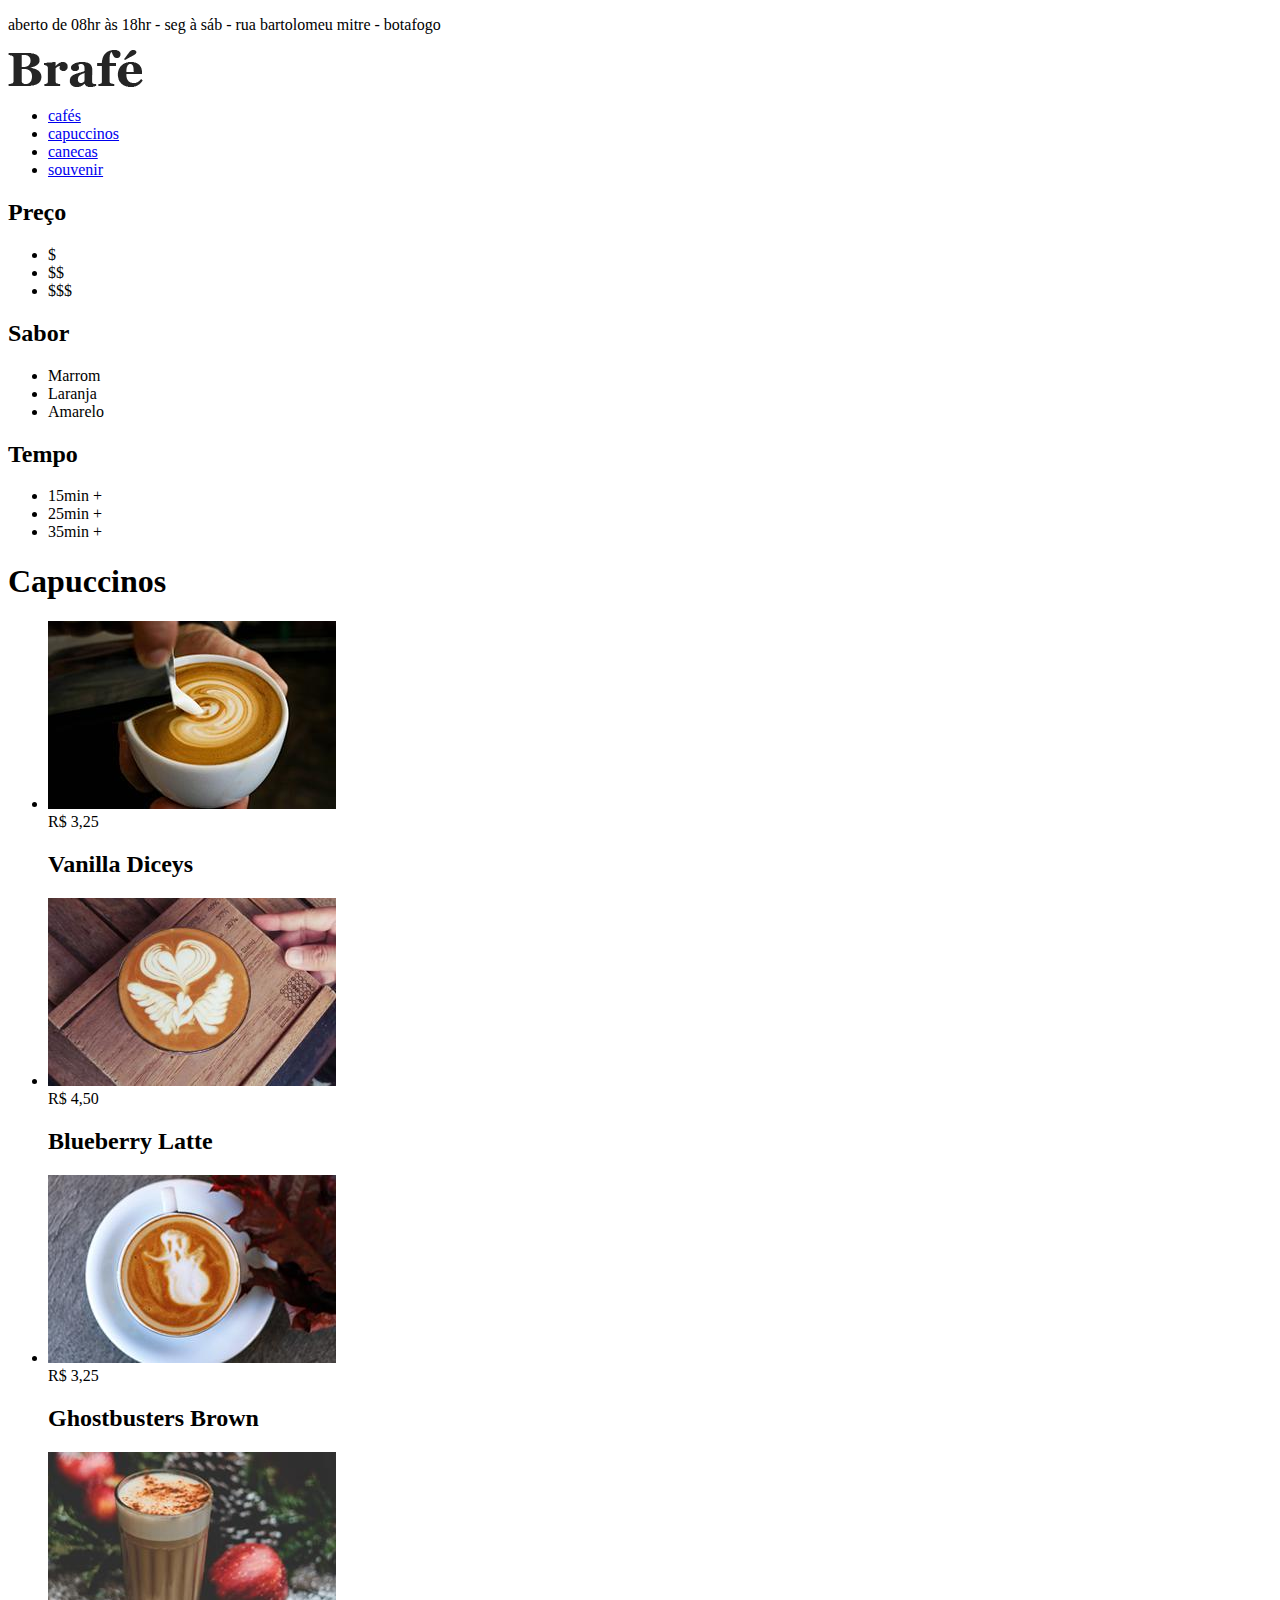
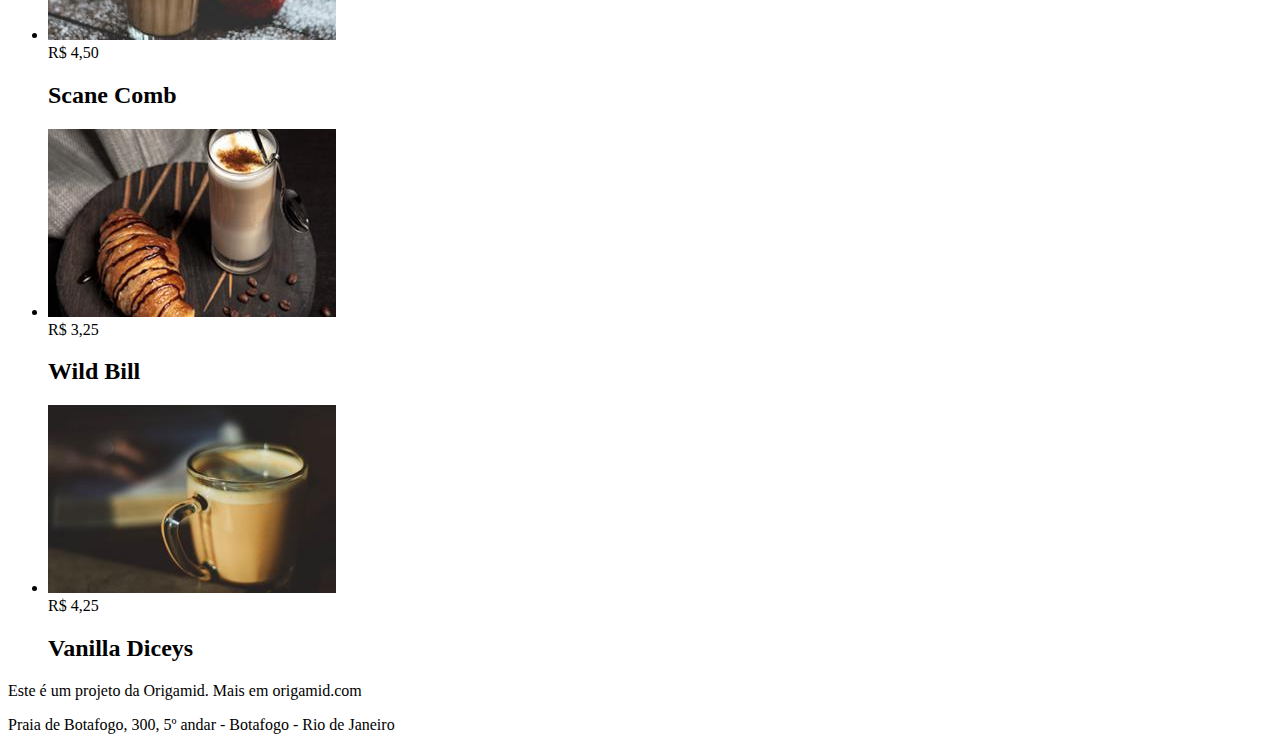
==== index.html @ 0051cba8 "Iniciando o projeto Brafé 2" ====
<!DOCTYPE html>
<html lang="pt-br">
<head>
    <meta charset="UTF-8">
    <meta http-equiv="X-UA-Compatible" content="IE=edge">
    <meta name="viewport" content="width=device-width, initial-scale=1, shrink-to-fit=no">
    <title>Brafé - 2</title>

    <link rel="stylesheet" href="style.css">
</head>
<body>

    <header>
        <div>
            <P>aberto de 08hr às 18hr - seg à sáb - rua bartolomeu mitre - botafogo</P>
        </div>
        <a href="index.html">
            <img src="img/brafe.png" alt="Brafé">
        </a>
        <nav>
            <ul>
                <li><a href="#">cafés</a></li>
                <li><a href="#">capuccinos</a></li>
                <li><a href="#">canecas</a></li>
                <li><a href="#">souvenir</a></li>
            </ul>
        </nav>
    </header>

    <div>
        <nav>
            <h2>Preço</h2>
            <ul>
                <li>$</li>
                <li>$$</li>
                <li>$$$</li>
            </ul>
            <h2>Sabor</h2>
            <ul>
                <li>Marrom</li>
                <li>Laranja</li>
                <li>Amarelo</li>
            </ul>
            <h2>Tempo</h2>
            <ul>
                <li>15min +</li>
                <li>25min +</li>
                <li>35min +</li>
            </ul>
        </nav>
        
        <section>
            <h1>Capuccinos</h1>
            <ul>
                <li>
                    <img src="img/cafe-1.jpg" alt="Café 1">
                </li>
                <span>R$ 3,25</span>
                <h2>Vanilla Diceys</h2>
            </ul>
            <ul>
                <li>
                    <img src="img/cafe-2.jpg" alt="Café 2">
                </li>
                <span>R$ 4,50</span>
                <h2>Blueberry Latte</h2>
            </ul>
            <ul>
                <li>
                    <img src="img/cafe-3.jpg" alt="Café 3">
                </li>
                <span>R$ 3,25</span>
                <h2>Ghostbusters Brown</h2>
            </ul>
            <ul>
                <li>
                    <img src="img/cafe-4.jpg" alt="Café 4">
                </li>
                <span>R$ 4,50</span>
                <h2>Scane Comb</h2>
            </ul>
            <ul>
                <li>
                    <img src="img/cafe-5.jpg" alt="Café 5">
                </li>
                <span>R$ 3,25</span>
                <h2>Wild Bill</h2>
            </ul>
            <ul>
                <li>
                    <img src="img/cafe-6.jpg" alt="Café 6">
                </li>
                <span>R$ 4,25</span>
                <h2>Vanilla Diceys</h2>
            </ul>
        </section>

        <p>
            <p>Este é um projeto da Origamid. Mais em origamid.com</p>Praia de Botafogo, 300, 5º andar - Botafogo - Rio de Janeiro</p>
        </footer>

    </div>
    
</body>
</html>
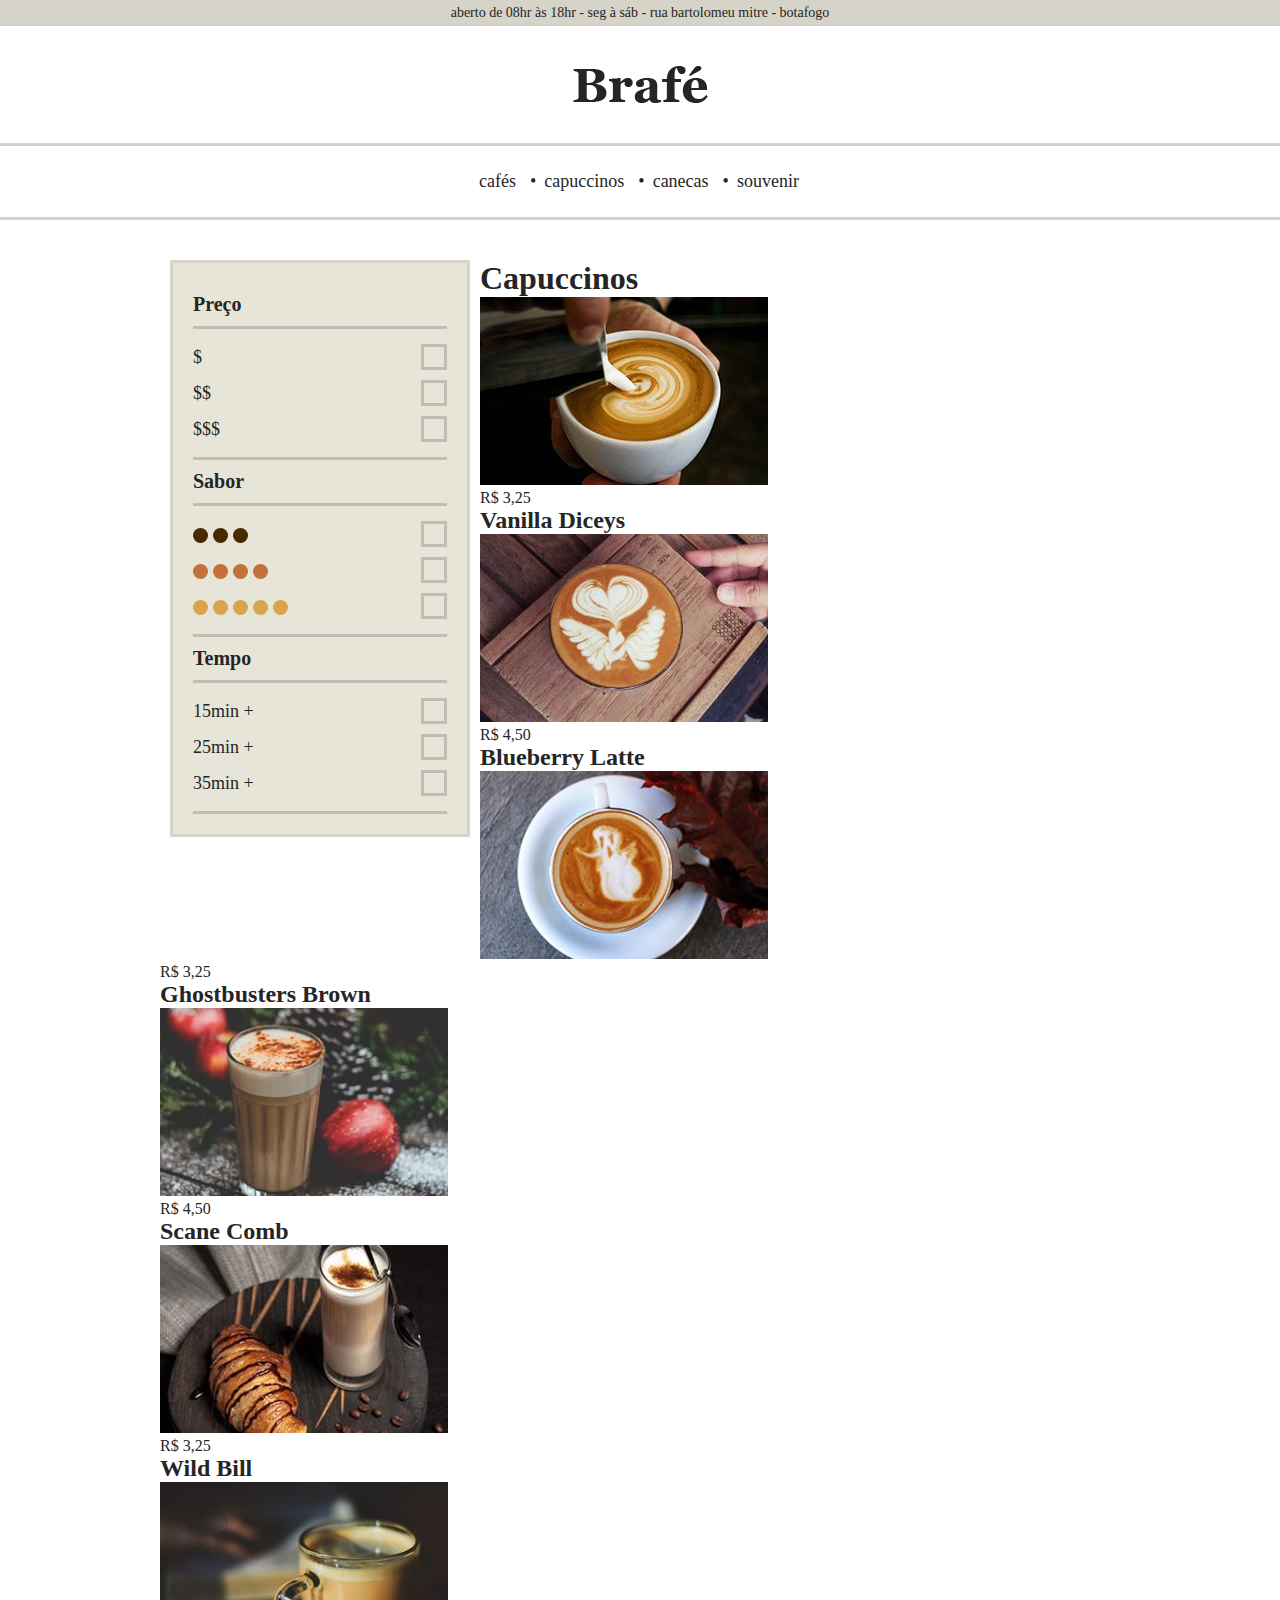
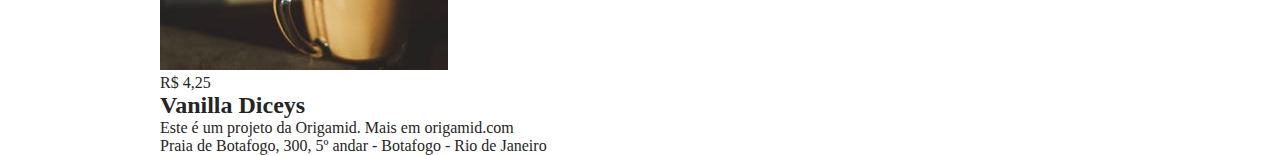
==== commit 1f5889c7: "Estilizando o site" ====
--- a/index.html
+++ b/index.html
@@ -6,18 +6,18 @@
     <meta name="viewport" content="width=device-width, initial-scale=1, shrink-to-fit=no">
     <title>Brafé - 2</title>
 
-    <link rel="stylesheet" href="style.css">
+    <link rel="stylesheet" href="css/style.css">
 </head>
 <body>
 
     <header>
-        <div>
+        <div class="header-informacoes">
             <P>aberto de 08hr às 18hr - seg à sáb - rua bartolomeu mitre - botafogo</P>
         </div>
-        <a href="index.html">
+        <a class="header-logo" href="index.html">
             <img src="img/brafe.png" alt="Brafé">
         </a>
-        <nav>
+        <nav class="header-menu">
             <ul>
                 <li><a href="#">cafés</a></li>
                 <li><a href="#">capuccinos</a></li>
@@ -27,8 +27,8 @@
         </nav>
     </header>
 
-    <div>
-        <nav>
+    <div class="container">
+        <nav class="filtro">
             <h2>Preço</h2>
             <ul>
                 <li>$</li>
@@ -36,10 +36,10 @@
                 <li>$$$</li>
             </ul>
             <h2>Sabor</h2>
-            <ul>
-                <li>Marrom</li>
-                <li>Laranja</li>
-                <li>Amarelo</li>
+            <ul class="sabor">
+                <li><span class="sabor-3">Marrom</span></li>
+                <li><span class="sabor-4">Laranja</span></li>
+                <li><span class="sabor-5">Amarelo</span></li>
             </ul>
             <h2>Tempo</h2>
             <ul>
@@ -94,11 +94,8 @@
                 <h2>Vanilla Diceys</h2>
             </ul>
         </section>
-
-        <p>
             <p>Este é um projeto da Origamid. Mais em origamid.com</p>Praia de Botafogo, 300, 5º andar - Botafogo - Rio de Janeiro</p>
         </footer>
-
     </div>
     
 </body>
--- a/css/style.css
+++ b/css/style.css
@@ -0,0 +1,140 @@
+body, p, h1, h2, ul, li {
+    margin: 0px;
+    padding: 0px;
+}
+
+li {
+    list-style: none;
+}
+
+body {
+    font-family: Georgia, 'Times New Roman', Times, serif;
+    color: #252525;
+}
+
+* {
+    box-sizing: border-box;
+}
+
+/* Menu */
+
+.header-informacoes {
+    font-size: 0.875em;
+    background: #d6d3c8;
+    padding: 5px 0;
+    text-align: center;
+}
+
+.header-logo img{
+    display: block;
+    margin: 40px auto;
+}
+
+.header-menu {
+    border-top: 3px solid #d6d3c8;
+    border-bottom: 3px solid #d6d3c8;
+    text-align: center;
+    margin-bottom: 40px;
+    padding: 20px 0;
+}
+
+.header-menu li {
+    display: inline-block;
+}
+
+.header-menu li a {
+    display: block;
+    padding: 5px 10px 5px 0;
+    text-decoration: none;
+    color: #252525;
+    font-size: 1.125em;
+}
+
+.header-menu li a::before {
+    content: '•';
+    padding-right: 8px;
+}
+
+.header-menu li:first-child a::before {
+    content: '';
+}
+
+/* Conteúdo */
+
+.container {
+    max-width: 960px;
+    margin: 0 auto;
+}
+
+/* Filtro */
+
+.filtro {
+    background: #e7e4d8;
+    border: 3px solid #d6d3c8;
+    width: 300px;
+    margin: 0 10px;
+    padding: 20px;
+    float: left;
+}
+
+.filtro h2 {
+    font-size: 1.25em;
+    padding: 10px 0;
+}
+
+.filtro ul {
+    border-top: 3px solid #c0beb4;
+    border-bottom: 3px solid #c0beb4;
+    padding: 10px 0;
+}
+
+.filtro li {
+    font-size: italic;
+    font-size: 1.125em;
+    line-height: 2;
+}
+
+.filtro li::after {
+    content: '';
+    display: block;
+    width: 20px;
+    height: 20px;
+    border: 3px solid #c0beb4;
+    float: right;
+    margin-top: 5px;
+}
+
+.sabor {
+    overflow: hidden;
+}
+
+.sabor span {
+    text-indent: -200px;
+    display: inline-block;
+    width: 15px;
+    height: 15px;
+    background: currentColor;
+    border-radius: 50%;
+    vertical-align: middle;
+}
+
+.sabor-3 {
+    color: #492901;
+    box-shadow: 20px 0 0 0 #492901, 
+                40px 0 0 0 #492901;
+}
+
+.sabor-4 {
+    color: #c17139;
+    box-shadow: 20px 0 0 0 currentColor, 
+                40px 0 0 0 currentColor,
+                60px 0 0 0 currentColor;
+}
+
+.sabor-5 {
+    color: #d7a54d;
+    box-shadow: 20px 0 0 0 currentColor, 
+                40px 0 0 0 currentColor,
+                60px 0 0 0 currentColor,
+                80px 0 0 0 currentColor;
+}
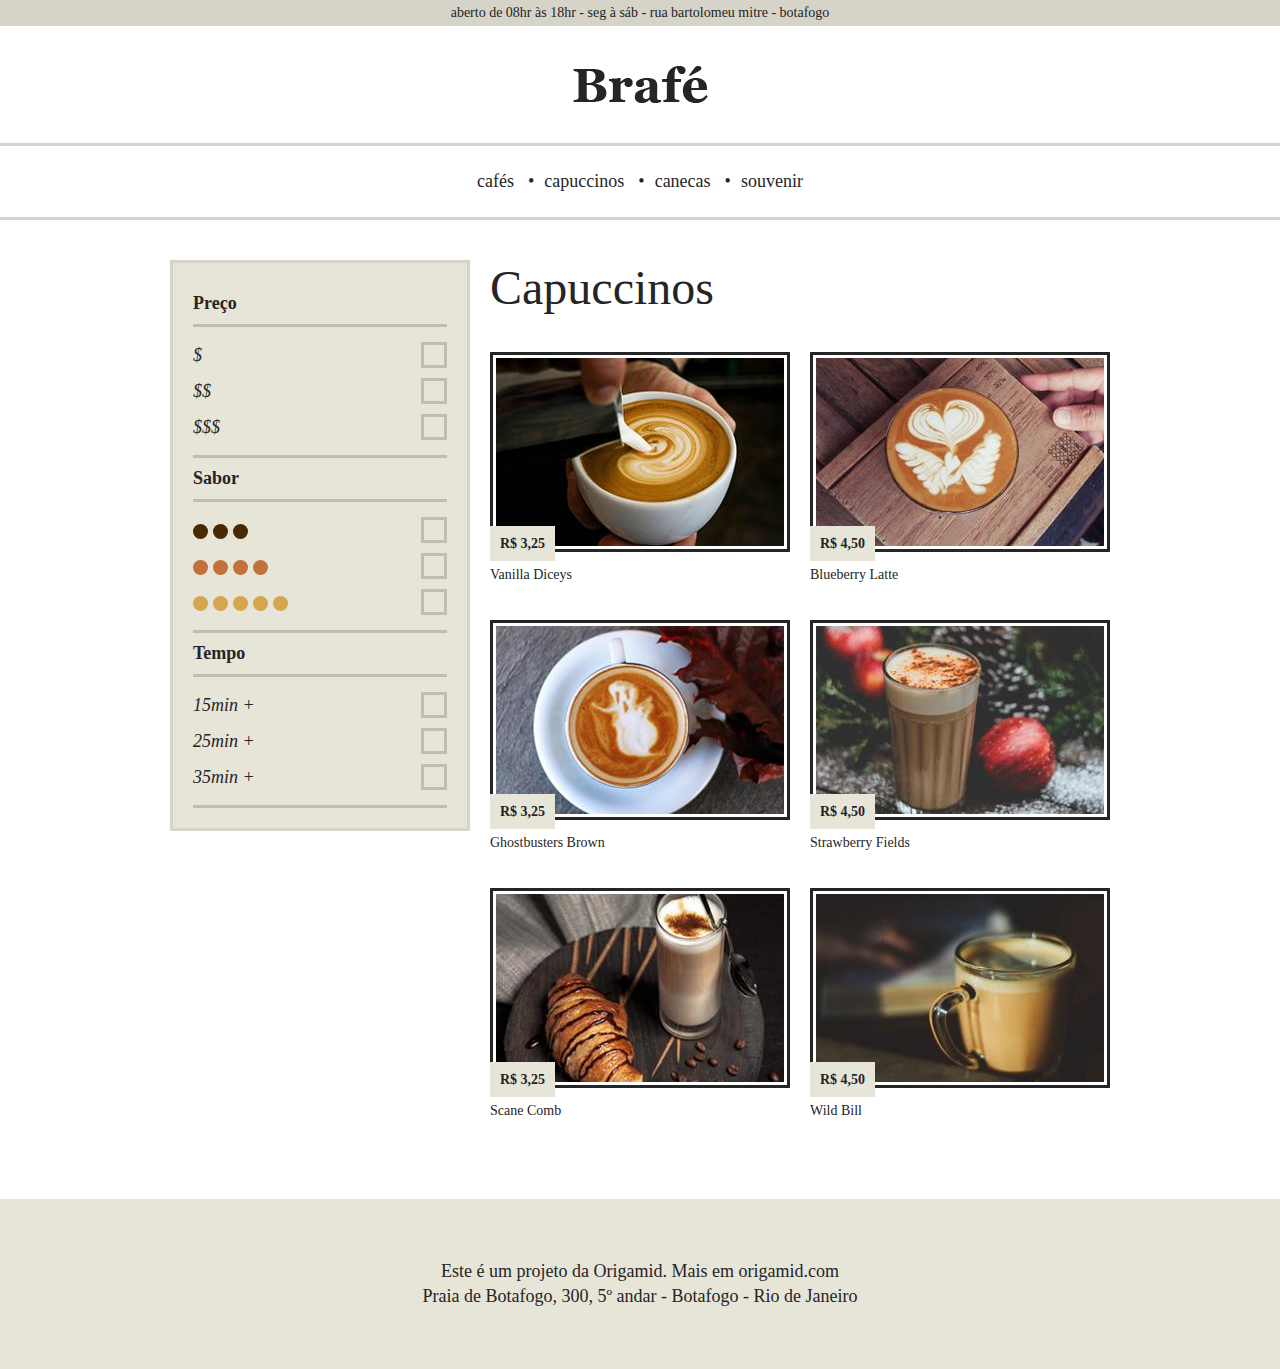
==== commit 8c1d166f: "Responsividade" ====
--- a/index.html
+++ b/index.html
@@ -26,6 +26,7 @@
             </ul>
         </nav>
     </header>
+    <!-- Final Info-->
 
     <div class="container">
         <nav class="filtro">
@@ -48,55 +49,49 @@
                 <li>35min +</li>
             </ul>
         </nav>
+    <!-- Final Filtro -->
         
-        <section>
+    
+        <section class="produtos">
             <h1>Capuccinos</h1>
             <ul>
-                <li>
-                    <img src="img/cafe-1.jpg" alt="Café 1">
-                </li>
-                <span>R$ 3,25</span>
-                <h2>Vanilla Diceys</h2>
-            </ul>
-            <ul>
-                <li>
-                    <img src="img/cafe-2.jpg" alt="Café 2">
-                </li>
-                <span>R$ 4,50</span>
-                <h2>Blueberry Latte</h2>
-            </ul>
-            <ul>
-                <li>
-                    <img src="img/cafe-3.jpg" alt="Café 3">
-                </li>
-                <span>R$ 3,25</span>
-                <h2>Ghostbusters Brown</h2>
-            </ul>
-            <ul>
-                <li>
-                    <img src="img/cafe-4.jpg" alt="Café 4">
-                </li>
-                <span>R$ 4,50</span>
-                <h2>Scane Comb</h2>
-            </ul>
-            <ul>
-                <li>
-                    <img src="img/cafe-5.jpg" alt="Café 5">
-                </li>
-                <span>R$ 3,25</span>
-                <h2>Wild Bill</h2>
-            </ul>
-            <ul>
-                <li>
-                    <img src="img/cafe-6.jpg" alt="Café 6">
-                </li>
-                <span>R$ 4,25</span>
-                <h2>Vanilla Diceys</h2>
-            </ul>
+				<li>
+					<img src="img/cafe-1.jpg" alt="Café 1">
+					<span>R$ 3,25</span>
+					<h2>Vanilla Diceys</h2>
+				</li>
+				<li>
+					<img src="img/cafe-2.jpg" alt="Café 1">
+					<span>R$ 4,50</span>
+					<h2>Blueberry Latte</h2>
+				</li>
+				<li>
+					<img src="img/cafe-3.jpg" alt="Café 1">
+					<span>R$ 3,25</span>
+					<h2>Ghostbusters Brown</h2>
+				</li>
+				<li>
+					<img src="img/cafe-4.jpg" alt="Café 1">
+					<span>R$ 4,50</span>
+					<h2>Strawberry Fields</h2>
+				</li>
+				<li>
+					<img src="img/cafe-5.jpg" alt="Café 1">
+					<span>R$ 3,25</span>
+					<h2>Scane Comb</h2>
+				</li>
+				<li>
+					<img src="img/cafe-6.jpg" alt="Café 1">
+					<span>R$ 4,50</span>
+					<h2>Wild Bill</h2>
+				</li>
+			</ul>
         </section>
+    </div>
+
+        <footer class="footer">
             <p>Este é um projeto da Origamid. Mais em origamid.com</p>Praia de Botafogo, 300, 5º andar - Botafogo - Rio de Janeiro</p>
         </footer>
-    </div>
     
 </body>
 </html>--- a/css/style.css
+++ b/css/style.css
@@ -1,140 +1,235 @@
 body, p, h1, h2, ul, li {
-    margin: 0px;
-    padding: 0px;
+	margin: 0px;
+	padding: 0px;
 }
 
 li {
-    list-style: none;
+	list-style: none;
 }
 
 body {
-    font-family: Georgia, 'Times New Roman', Times, serif;
-    color: #252525;
+	font-family: Georgia, serif;
+	color: #252525;
 }
 
 * {
-    box-sizing: border-box;
+	box-sizing: border-box;
 }
 
 /* Menu */
 
 .header-informacoes {
-    font-size: 0.875em;
-    background: #d6d3c8;
-    padding: 5px 0;
-    text-align: center;
-}
-
-.header-logo img{
-    display: block;
-    margin: 40px auto;
+	font-size: 0.875em;
+	background: #d6d3c8;
+	padding: 5px 0;
+	text-align: center;
+}
+
+.header-logo img {
+	display: block;
+	margin: 40px auto;
 }
 
 .header-menu {
-    border-top: 3px solid #d6d3c8;
-    border-bottom: 3px solid #d6d3c8;
-    text-align: center;
-    margin-bottom: 40px;
-    padding: 20px 0;
+	border-top: 3px solid #d6d3c8;
+	border-bottom: 3px solid #d6d3c8;
+	text-align: center;
+	margin-bottom: 40px;
+	padding: 20px 0;
 }
 
 .header-menu li {
-    display: inline-block;
+	display: inline-block;
 }
 
 .header-menu li a {
-    display: block;
-    padding: 5px 10px 5px 0;
-    text-decoration: none;
-    color: #252525;
-    font-size: 1.125em;
+	display: block;
+	padding: 5px 10px 5px 0;
+	text-decoration: none;
+	color: #252525;
+	font-size: 1.125em;
 }
 
 .header-menu li a::before {
-    content: '•';
-    padding-right: 8px;
+	content: '•';
+	padding-right: 10px;
 }
 
 .header-menu li:first-child a::before {
-    content: '';
+	content: '';
 }
 
 /* Conteúdo */
 
 .container {
-    max-width: 960px;
-    margin: 0 auto;
+	max-width: 960px;
+	margin: 0 auto;
+}
+
+.container::after, .container::before {
+	content: '';
+	display: table;
+	clear: both;
 }
 
 /* Filtro */
 
 .filtro {
-    background: #e7e4d8;
-    border: 3px solid #d6d3c8;
-    width: 300px;
-    margin: 0 10px;
-    padding: 20px;
-    float: left;
+	background: #e7e4d8;
+	border: 3px solid #d6d3c8;
+	width: 300px;
+	margin: 0 10px;
+	padding: 20px;
+	float: left;
+}
+
+@media (min-width: 740px) and (max-width: 980px) {
+	.container {
+		max-width: 720px;
+	}
+	.filtro {
+		width: 220px;
+	}
+}
+
+@media (max-width: 739px) {
+	.container {
+		max-width: 300px;
+	}
+	.filtro {
+		display: none;
+	}
 }
 
 .filtro h2 {
-    font-size: 1.25em;
-    padding: 10px 0;
+	font-size: 1.125em;
+	padding: 10px 0
 }
 
 .filtro ul {
-    border-top: 3px solid #c0beb4;
-    border-bottom: 3px solid #c0beb4;
-    padding: 10px 0;
+	border-top: 3px solid #c0beb4;
+	border-bottom: 3px solid #c0beb4;
+	padding: 10px 0;
 }
 
 .filtro li {
-    font-size: italic;
-    font-size: 1.125em;
-    line-height: 2;
+	font-style: italic;
+	font-size: 1.125em;
+	line-height: 2;
 }
 
 .filtro li::after {
-    content: '';
-    display: block;
-    width: 20px;
-    height: 20px;
-    border: 3px solid #c0beb4;
-    float: right;
-    margin-top: 5px;
+	content: '';
+	display: block;
+	width: 20px;
+	height: 20px;
+	border: 3px solid #c0beb4;
+	float: right;
+	margin-top: 5px;
 }
 
 .sabor {
-    overflow: hidden;
+	overflow: hidden;
 }
 
 .sabor span {
-    text-indent: -200px;
-    display: inline-block;
-    width: 15px;
-    height: 15px;
-    background: currentColor;
-    border-radius: 50%;
-    vertical-align: middle;
+	text-indent: -200px;
+	display: inline-block;
+	width: 15px;
+	height: 15px;
+	background: currentColor;
+	border-radius: 50%;
+	vertical-align: middle;
 }
 
 .sabor-3 {
-    color: #492901;
-    box-shadow: 20px 0 0 0 #492901, 
-                40px 0 0 0 #492901;
+	color: #492901;
+	box-shadow: 20px 0 0 0 currentColor,
+				40px 0 0 0 currentColor;
 }
 
 .sabor-4 {
-    color: #c17139;
-    box-shadow: 20px 0 0 0 currentColor, 
-                40px 0 0 0 currentColor,
-                60px 0 0 0 currentColor;
+	color: #c17139;
+	box-shadow: 20px 0 0 0 currentColor,
+				40px 0 0 0 currentColor,
+				60px 0 0 0 currentColor;
 }
 
 .sabor-5 {
-    color: #d7a54d;
-    box-shadow: 20px 0 0 0 currentColor, 
-                40px 0 0 0 currentColor,
-                60px 0 0 0 currentColor,
-                80px 0 0 0 currentColor;
-}
+	color: #d7a54d;
+	box-shadow: 20px 0 0 0 currentColor,
+				40px 0 0 0 currentColor,
+				60px 0 0 0 currentColor,
+				80px 0 0 0 currentColor;
+}
+
+/* Produtos */
+
+.produtos {
+	width: 620px;
+	margin: 0 10px;
+	float: left;
+}
+
+.produtos h1 {
+	font-size: 3em;
+	font-weight: normal;
+}
+
+.produtos li {
+	width: 300px;
+	float: left;
+}
+
+.produtos li:nth-child(even) {
+	margin-left: 20px;
+}
+
+.produtos li img {
+	display: block;
+	max-width: 100%;
+	border: 3px solid #fff;
+	box-shadow: 0 0 0 3px #252525;
+	margin: 40px 3px 0 3px;
+}
+
+.produtos li span {
+	background: #e7e4d8;
+	padding: 10px;
+	font-size: 0.875em;
+	font-weight: bold;
+	position: relative;
+	top: -15px;;
+}
+
+.produtos li h2 {
+	font-size: 0.875em;
+	font-weight: normal;
+}
+
+@media (min-width: 740px) and (max-width: 980px) {
+	.produtos {
+		width: 460px;
+	}
+	.produtos li {
+		width: 220px;
+	}
+}
+
+@media (max-width: 739px) {
+	.produtos {
+		width: 300px;
+	}
+	.produtos li {
+		width: 140px;
+	}
+}
+
+.footer {
+	background: #e7e4d8;
+	text-align: center;
+	padding: 60px 0;
+	font-size: 1.125em;
+	line-height: 1.4em;
+	margin-top: 80px;
+}
